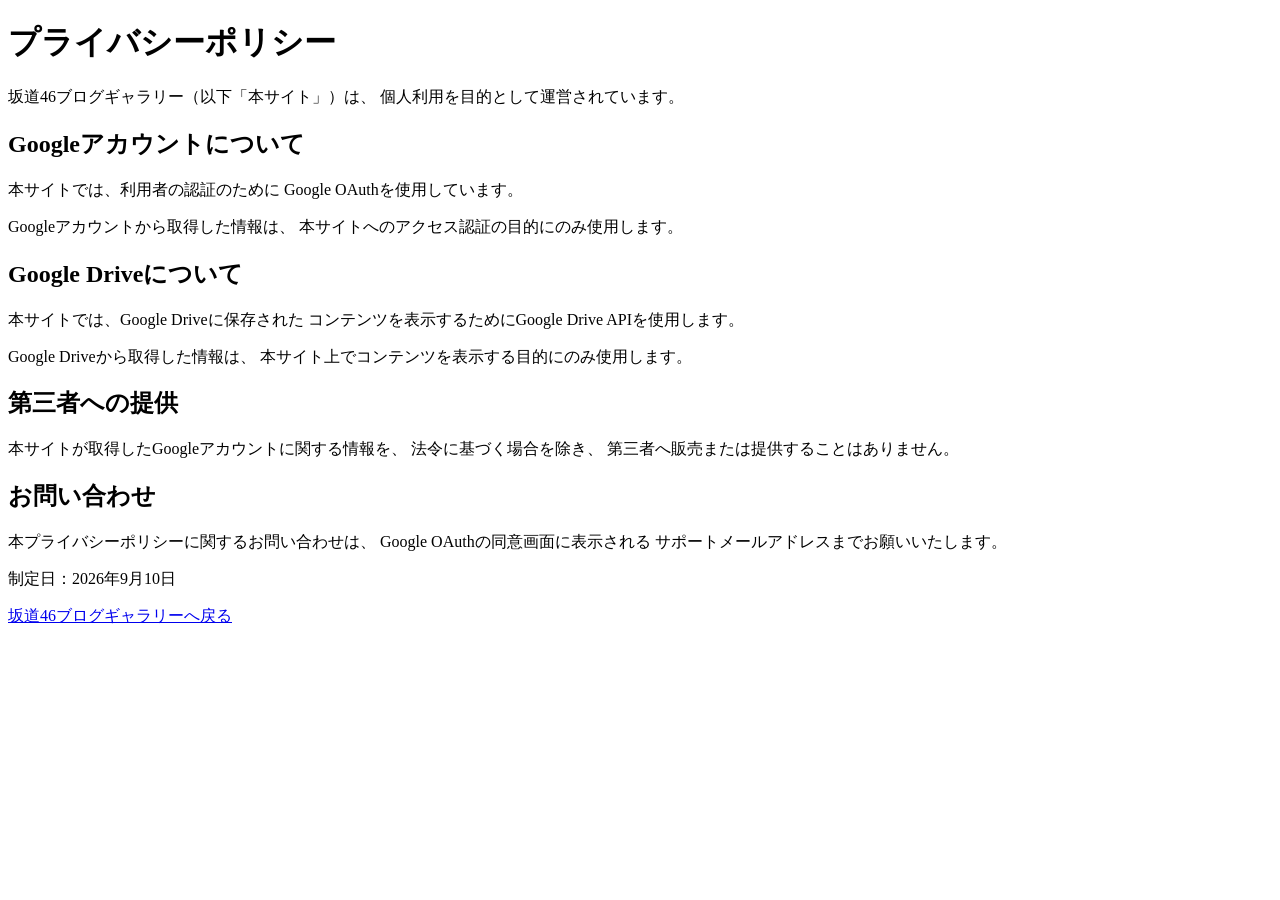
==== privacy.html @ a5511afa "Create privacy.html" ====
<!DOCTYPE html>
<html lang="ja">
<head>
    <meta charset="UTF-8">
    <meta
        name="viewport"
        content="width=device-width, initial-scale=1.0"
    >
    <title>
        プライバシーポリシー | 坂道46ブログギャラリー
    </title>
</head>

<body>
    <main>
        <h1>
            プライバシーポリシー
        </h1>

        <p>
            坂道46ブログギャラリー（以下「本サイト」）は、
            個人利用を目的として運営されています。
        </p>

        <h2>
            Googleアカウントについて
        </h2>

        <p>
            本サイトでは、利用者の認証のために
            Google OAuthを使用しています。
        </p>

        <p>
            Googleアカウントから取得した情報は、
            本サイトへのアクセス認証の目的にのみ使用します。
        </p>

        <h2>
            Google Driveについて
        </h2>

        <p>
            本サイトでは、Google Driveに保存された
            コンテンツを表示するためにGoogle Drive APIを使用します。
        </p>

        <p>
            Google Driveから取得した情報は、
            本サイト上でコンテンツを表示する目的にのみ使用します。
        </p>

        <h2>
            第三者への提供
        </h2>

        <p>
            本サイトが取得したGoogleアカウントに関する情報を、
            法令に基づく場合を除き、
            第三者へ販売または提供することはありません。
        </p>

        <h2>
            お問い合わせ
        </h2>

        <p>
            本プライバシーポリシーに関するお問い合わせは、
            Google OAuthの同意画面に表示される
            サポートメールアドレスまでお願いいたします。
        </p>

        <p>
            制定日：2026年9月10日
        </p>

        <p>
            <a href="/">
                坂道46ブログギャラリーへ戻る
            </a>
        </p>
    </main>
</body>
</html>
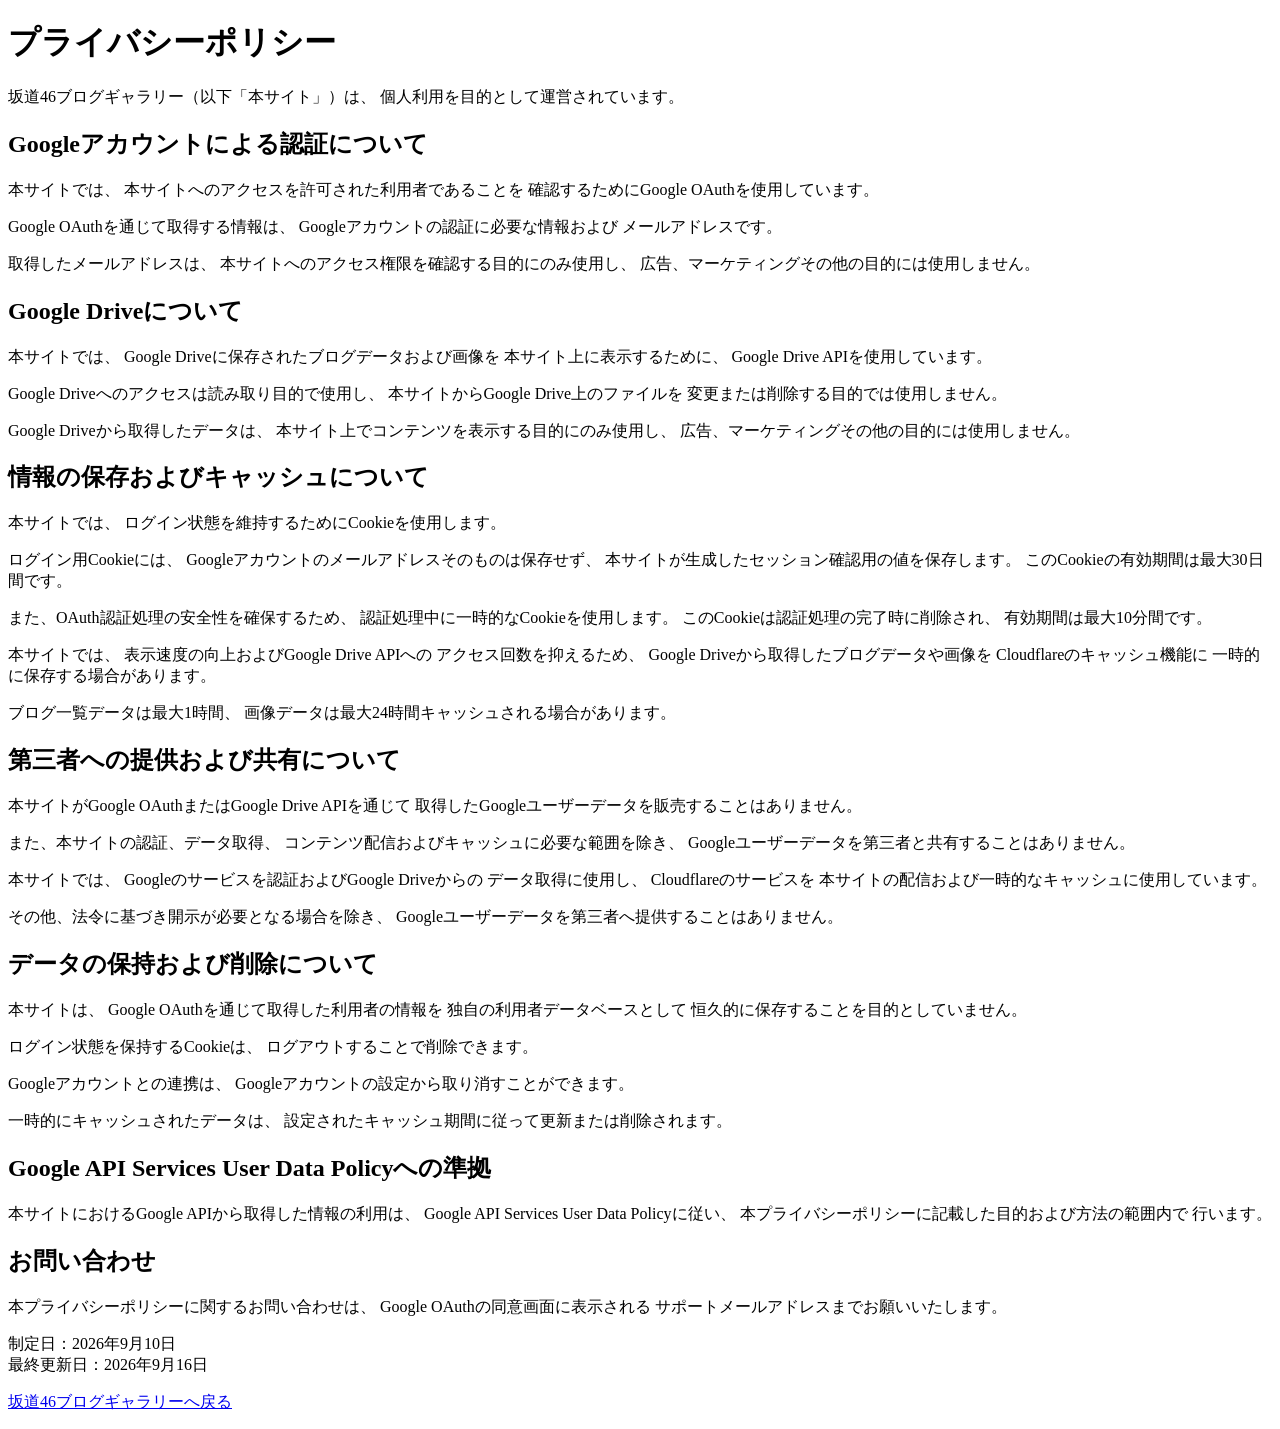
==== commit ba5b8fac: "Update privacy.html" ====
--- a/privacy.html
+++ b/privacy.html
@@ -6,6 +6,30 @@
         name="viewport"
         content="width=device-width, initial-scale=1.0"
     >
+
+
+    <!-- =========================
+         favicon
+    ========================= -->
+
+    <link
+        rel="icon"
+        href="/images/favicon/favicon.svg"
+        type="image/svg+xml"
+    >
+
+    <link
+        rel="icon"
+        href="/images/favicon/favicon.ico"
+        sizes="any"
+    >
+
+    <link
+        rel="apple-touch-icon"
+        href="/images/favicon/apple-touch-icon.png"
+    >
+
+
     <title>
         プライバシーポリシー | 坂道46ブログギャラリー
     </title>
@@ -22,43 +46,159 @@
             個人利用を目的として運営されています。
         </p>
 
-        <h2>
-            Googleアカウントについて
-        </h2>
-
-        <p>
-            本サイトでは、利用者の認証のために
-            Google OAuthを使用しています。
-        </p>
-
-        <p>
-            Googleアカウントから取得した情報は、
-            本サイトへのアクセス認証の目的にのみ使用します。
-        </p>
+
+        <h2>
+            Googleアカウントによる認証について
+        </h2>
+
+        <p>
+            本サイトでは、
+            本サイトへのアクセスを許可された利用者であることを
+            確認するためにGoogle OAuthを使用しています。
+        </p>
+
+        <p>
+            Google OAuthを通じて取得する情報は、
+            Googleアカウントの認証に必要な情報および
+            メールアドレスです。
+        </p>
+
+        <p>
+            取得したメールアドレスは、
+            本サイトへのアクセス権限を確認する目的にのみ使用し、
+            広告、マーケティングその他の目的には使用しません。
+        </p>
+
 
         <h2>
             Google Driveについて
         </h2>
 
         <p>
-            本サイトでは、Google Driveに保存された
-            コンテンツを表示するためにGoogle Drive APIを使用します。
-        </p>
-
-        <p>
-            Google Driveから取得した情報は、
-            本サイト上でコンテンツを表示する目的にのみ使用します。
-        </p>
-
-        <h2>
-            第三者への提供
-        </h2>
-
-        <p>
-            本サイトが取得したGoogleアカウントに関する情報を、
-            法令に基づく場合を除き、
-            第三者へ販売または提供することはありません。
-        </p>
+            本サイトでは、
+            Google Driveに保存されたブログデータおよび画像を
+            本サイト上に表示するために、
+            Google Drive APIを使用しています。
+        </p>
+
+        <p>
+            Google Driveへのアクセスは読み取り目的で使用し、
+            本サイトからGoogle Drive上のファイルを
+            変更または削除する目的では使用しません。
+        </p>
+
+        <p>
+            Google Driveから取得したデータは、
+            本サイト上でコンテンツを表示する目的にのみ使用し、
+            広告、マーケティングその他の目的には使用しません。
+        </p>
+
+
+        <h2>
+            情報の保存およびキャッシュについて
+        </h2>
+
+        <p>
+            本サイトでは、
+            ログイン状態を維持するためにCookieを使用します。
+        </p>
+
+        <p>
+            ログイン用Cookieには、
+            Googleアカウントのメールアドレスそのものは保存せず、
+            本サイトが生成したセッション確認用の値を保存します。
+            このCookieの有効期間は最大30日間です。
+        </p>
+
+        <p>
+            また、OAuth認証処理の安全性を確保するため、
+            認証処理中に一時的なCookieを使用します。
+            このCookieは認証処理の完了時に削除され、
+            有効期間は最大10分間です。
+        </p>
+
+        <p>
+            本サイトでは、
+            表示速度の向上およびGoogle Drive APIへの
+            アクセス回数を抑えるため、
+            Google Driveから取得したブログデータや画像を
+            Cloudflareのキャッシュ機能に
+            一時的に保存する場合があります。
+        </p>
+
+        <p>
+            ブログ一覧データは最大1時間、
+            画像データは最大24時間キャッシュされる場合があります。
+        </p>
+
+
+        <h2>
+            第三者への提供および共有について
+        </h2>
+
+        <p>
+            本サイトがGoogle OAuthまたはGoogle Drive APIを通じて
+            取得したGoogleユーザーデータを販売することはありません。
+        </p>
+
+        <p>
+            また、本サイトの認証、データ取得、
+            コンテンツ配信およびキャッシュに必要な範囲を除き、
+            Googleユーザーデータを第三者と共有することはありません。
+        </p>
+
+        <p>
+            本サイトでは、
+            Googleのサービスを認証およびGoogle Driveからの
+            データ取得に使用し、
+            Cloudflareのサービスを
+            本サイトの配信および一時的なキャッシュに使用しています。
+        </p>
+
+        <p>
+            その他、法令に基づき開示が必要となる場合を除き、
+            Googleユーザーデータを第三者へ提供することはありません。
+        </p>
+
+
+        <h2>
+            データの保持および削除について
+        </h2>
+
+        <p>
+            本サイトは、
+            Google OAuthを通じて取得した利用者の情報を
+            独自の利用者データベースとして
+            恒久的に保存することを目的としていません。
+        </p>
+
+        <p>
+            ログイン状態を保持するCookieは、
+            ログアウトすることで削除できます。
+        </p>
+
+        <p>
+            Googleアカウントとの連携は、
+            Googleアカウントの設定から取り消すことができます。
+        </p>
+
+        <p>
+            一時的にキャッシュされたデータは、
+            設定されたキャッシュ期間に従って更新または削除されます。
+        </p>
+
+
+        <h2>
+            Google API Services User Data Policyへの準拠
+        </h2>
+
+        <p>
+            本サイトにおけるGoogle APIから取得した情報の利用は、
+            Google API Services User Data Policyに従い、
+            本プライバシーポリシーに記載した目的および方法の範囲内で
+            行います。
+        </p>
+
 
         <h2>
             お問い合わせ
@@ -70,8 +210,10 @@
             サポートメールアドレスまでお願いいたします。
         </p>
 
-        <p>
-            制定日：2026年9月10日
+
+        <p>
+            制定日：2026年9月10日<br>
+            最終更新日：2026年9月16日
         </p>
 
         <p>
